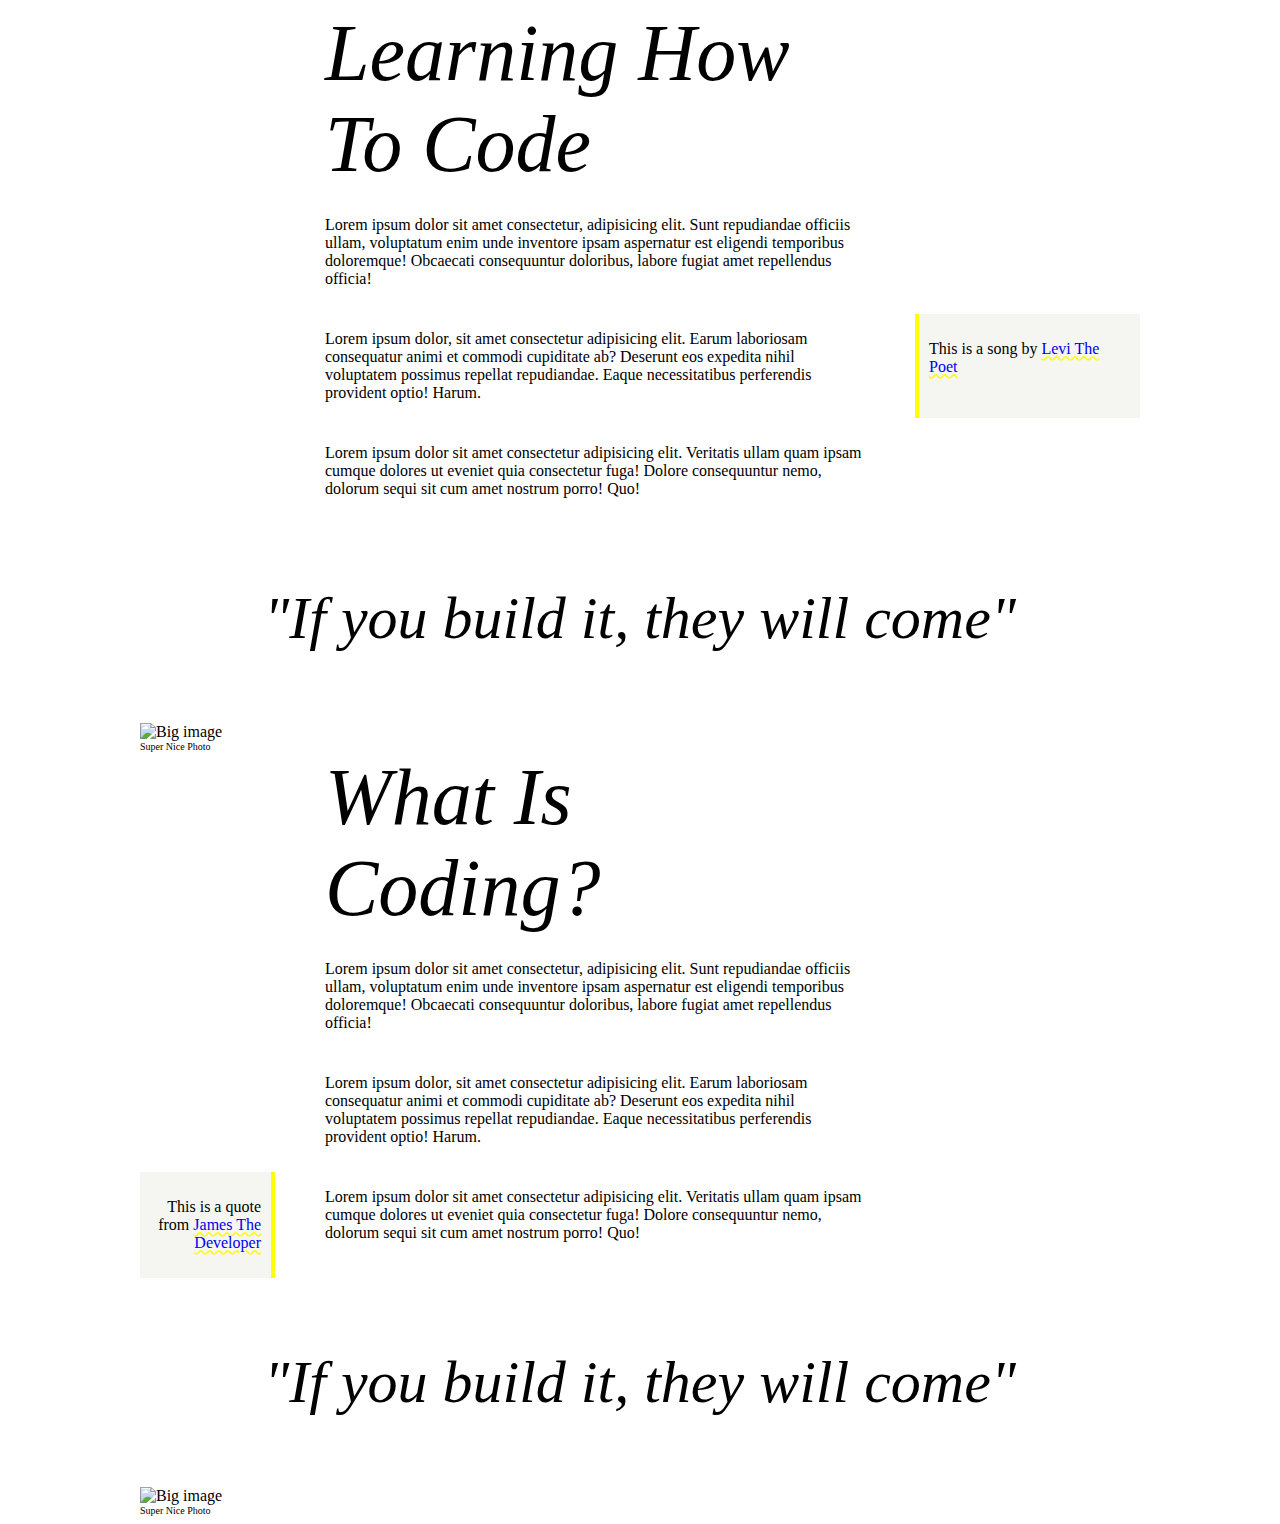
==== blog-post.html @ b2db21c2 "minor tweak to the current files" ====
<!DOCTYPE html>
<html lang="en">
	<head>
		<meta charset="UTF-8" />
		<meta http-equiv="X-UA-Compatible" content="IE=edge" />
		<meta name="viewport" content="width=device-width, initial-scale=1.0" />
		<title>Blog Post</title>
		<link rel="stylesheet" href="app/css/blog.css" />
	</head>
	<body>
		<article class="post">
			<h2>Learning How To Code</h2>
			<p>
				Lorem ipsum dolor sit amet consectetur, adipisicing elit. Sunt
				repudiandae officiis ullam, voluptatum enim unde inventore ipsam
				aspernatur est eligendi temporibus doloremque! Obcaecati
				consequuntur doloribus, labore fugiat amet repellendus officia!
			</p>
			<p>
				Lorem ipsum dolor, sit amet consectetur adipisicing elit. Earum
				laboriosam consequatur animi et commodi cupiditate ab? Deserunt
				eos expedita nihil voluptatem possimus repellat repudiandae.
				Eaque necessitatibus perferendis provident optio! Harum.
			</p>
			<div class="tip tip-right">
				<p>This is a song by <a href="#">Levi The Poet</a></p>
			</div>
			<p>
				Lorem ipsum dolor sit amet consectetur adipisicing elit.
				Veritatis ullam quam ipsam cumque dolores ut eveniet quia
				consectetur fuga! Dolore consequuntur nemo, dolorum sequi sit
				cum amet nostrum porro! Quo!
			</p>

			<blockquote>
				<p>"If you build it, they will come"</p>
			</blockquote>

			<figure>
				<img
					src="https://source.unsplash.com/1000*300"
					alt="Big image"
				/>
				<figcaption>Super Nice Photo</figcaption>
			</figure>
		</article>
		<article class="post">
			<h2>What Is Coding?</h2>
			<p>
				Lorem ipsum dolor sit amet consectetur, adipisicing elit. Sunt
				repudiandae officiis ullam, voluptatum enim unde inventore ipsam
				aspernatur est eligendi temporibus doloremque! Obcaecati
				consequuntur doloribus, labore fugiat amet repellendus officia!
			</p>
			<p>
				Lorem ipsum dolor, sit amet consectetur adipisicing elit. Earum
				laboriosam consequatur animi et commodi cupiditate ab? Deserunt
				eos expedita nihil voluptatem possimus repellat repudiandae.
				Eaque necessitatibus perferendis provident optio! Harum.
			</p>
			<div class="tip tip-left">
				<p>This is a quote from <a href="#">James The Developer</a></p>
			</div>
			<p>
				Lorem ipsum dolor sit amet consectetur adipisicing elit.
				Veritatis ullam quam ipsam cumque dolores ut eveniet quia
				consectetur fuga! Dolore consequuntur nemo, dolorum sequi sit
				cum amet nostrum porro! Quo!
			</p>

			<blockquote>
				<p>"If you build it, they will come"</p>
			</blockquote>

			<figure>
				<img
					src="https://source.unsplash.com/1000*300"
					alt="Big image"
				/>
				<figcaption>Super Nice Photo</figcaption>
			</figure>
		</article>
	</body>
</html>
---- app/css/blog.css ----
html {
    box-sizing: border-box;
    font-size: 100%;
}


h1, h2 {
    font-size: 5rem;
    font-style: italic;
    margin: 0;
    font-weight: 300;
}

img {
    max-width: 100%;
}

a {
    text-decoration: underline wavy yellow;
}

.post {
    display: grid;
    margin: 0 auto;
    max-width: 1000px;
    grid-gap: 10px 50px;
    grid-template-columns: 3fr 12fr 5fr;
}

.post > * {
    grid-column: 2 / -2;
}

.post > figure {
    margin: 0;
    grid-column: 1 / -1;
}

figcaption {
    font-size: .625rem;
}

.post > blockquote {
    grid-column: 1 / -1;
    font-size: 3.75rem;
    font-style: italic;
    margin: 0;
    text-align: center;
}

.tip {
    background: #F5F6F2;
    padding: .625em;
}

.tip-right {
    grid-column: 3 / span 1;
    text-align: left;
    border-left: 4px solid yellow;
}

.tip-left {
    grid-column: 1 / span 1;
    text-align: right;
    border-right: 4px solid yellow;
}
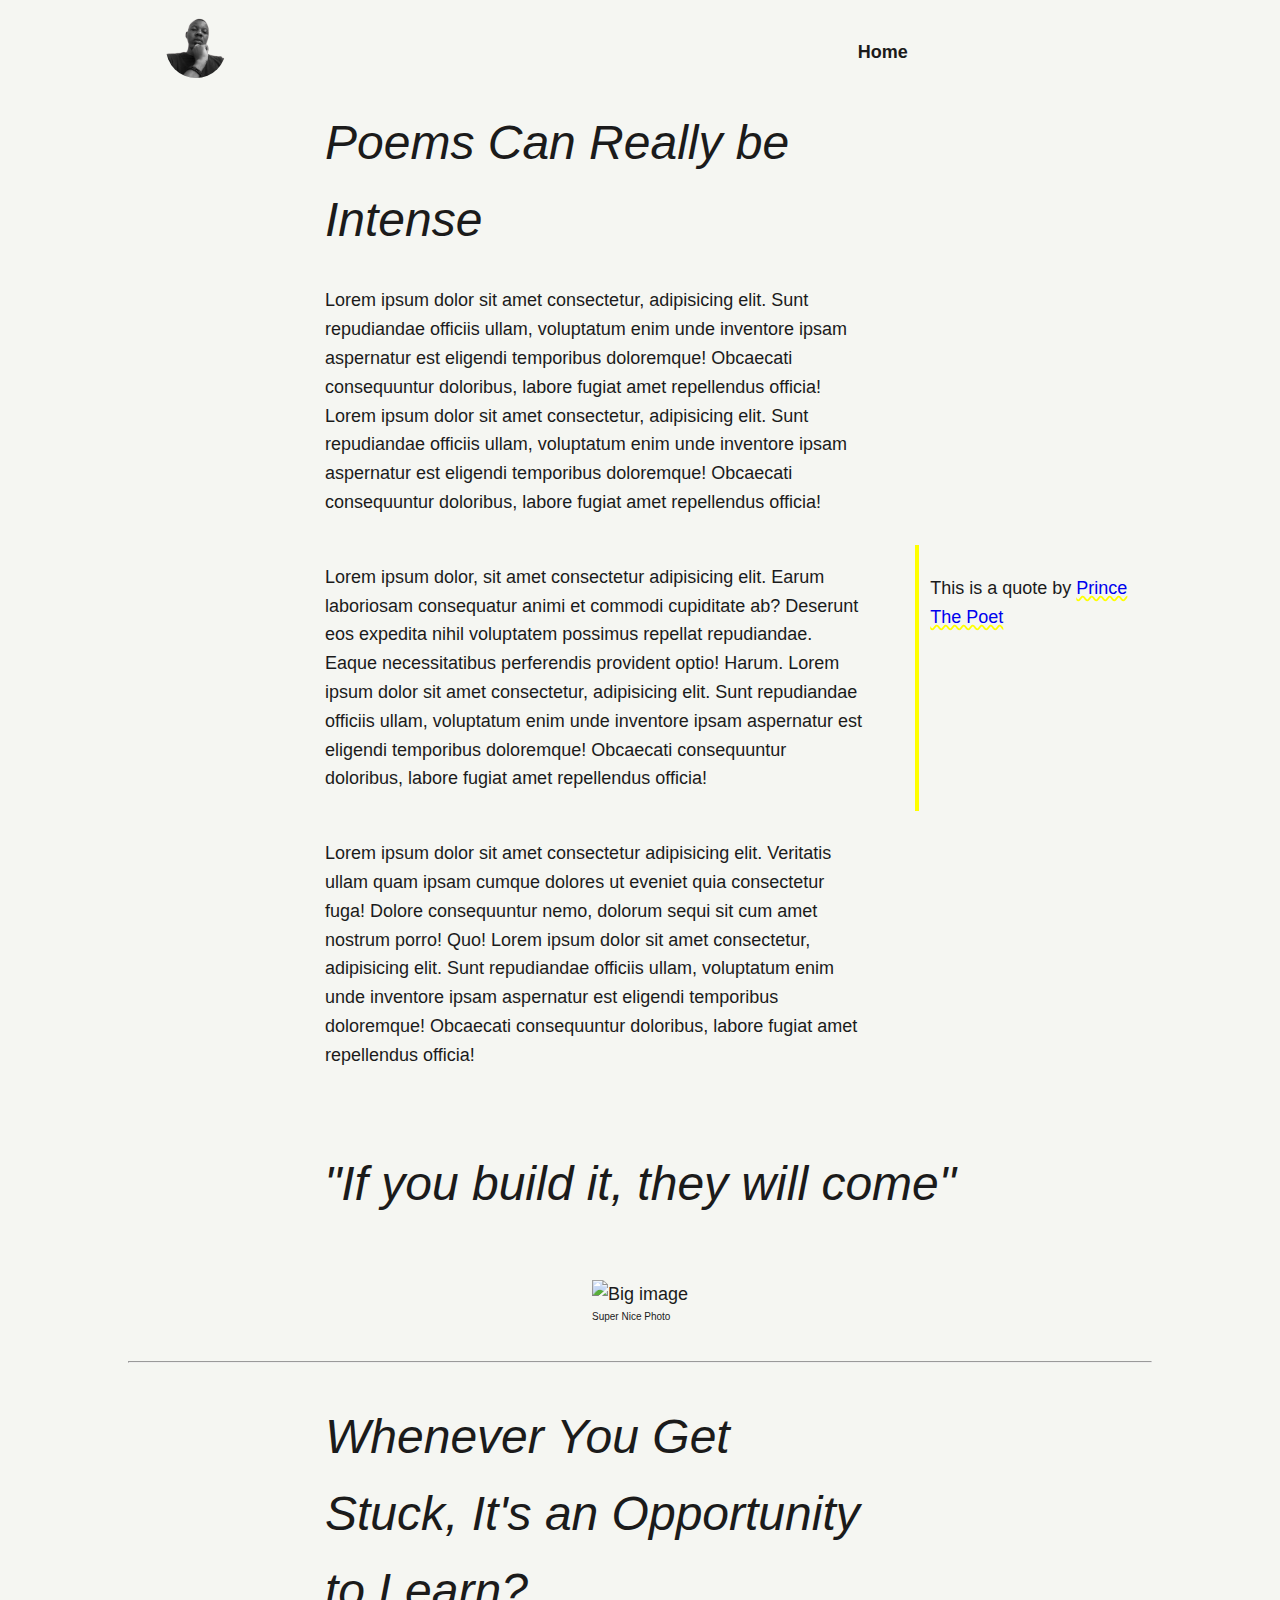
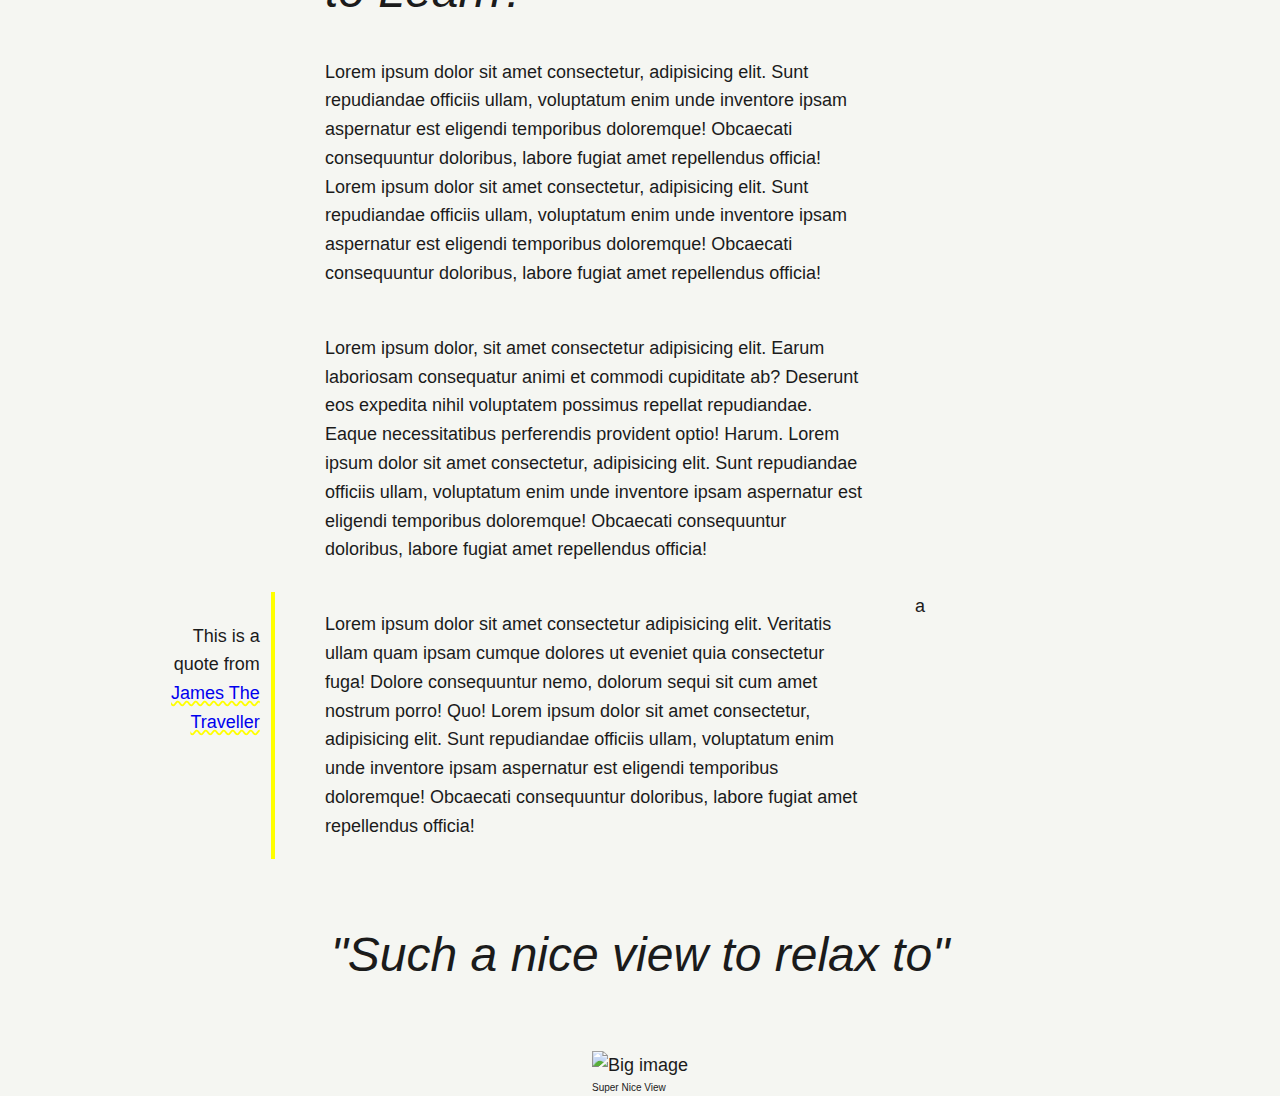
==== commit c78961c7: "🛠️(files): add blog post page" ====
--- a/blog-post.html
+++ b/blog-post.html
@@ -8,9 +8,42 @@
 		<link rel="stylesheet" href="app/css/blog.css" />
 	</head>
 	<body>
+		<header>
+			<div class="nav-wrapper">
+				<div class="logo">
+					<img src="assets/images/logo.png" alt="" width="60px" />
+				</div>
+				<button class="nav-toggle" aria-label="toggle navigation">
+					<span class="humburger"></span>
+				</button>
+				<nav class="nav">
+					<ul class="nav__list">
+						<li class="nav__item">
+							<a href="index.html" class="nav__link home">Home</a>
+						</li>
+						<li class="nav__item">
+							<a href="#services" class="nav__link services">Services</a>
+						</li>
+						<li class="nav__item">
+							<a href="blog-post.html" class="nav__link blog">Blog</a>
+						<li class="nav__item">
+							<a href="#work" class="nav__link projects">Projects</a>
+						</li>
+						</li>
+						<li class="nav__item">
+							<a href="index.html/#about-me" class="nav__link about">About Me</a>
+						</li>
+					</ul>
+				</nav>
+			</div>
+		</header>
 		<article class="post">
-			<h2>Learning How To Code</h2>
+			<h2>Poems Can Really be Intense</h2>
 			<p>
+				Lorem ipsum dolor sit amet consectetur, adipisicing elit. Sunt
+				repudiandae officiis ullam, voluptatum enim unde inventore ipsam
+				aspernatur est eligendi temporibus doloremque! Obcaecati
+				consequuntur doloribus, labore fugiat amet repellendus officia!
 				Lorem ipsum dolor sit amet consectetur, adipisicing elit. Sunt
 				repudiandae officiis ullam, voluptatum enim unde inventore ipsam
 				aspernatur est eligendi temporibus doloremque! Obcaecati
@@ -20,16 +53,24 @@
 				Lorem ipsum dolor, sit amet consectetur adipisicing elit. Earum
 				laboriosam consequatur animi et commodi cupiditate ab? Deserunt
 				eos expedita nihil voluptatem possimus repellat repudiandae.
-				Eaque necessitatibus perferendis provident optio! Harum.
+				Eaque necessitatibus perferendis provident optio! Harum. Lorem
+				ipsum dolor sit amet consectetur, adipisicing elit. Sunt
+				repudiandae officiis ullam, voluptatum enim unde inventore ipsam
+				aspernatur est eligendi temporibus doloremque! Obcaecati
+				consequuntur doloribus, labore fugiat amet repellendus officia!
 			</p>
 			<div class="tip tip-right">
-				<p>This is a song by <a href="#">Levi The Poet</a></p>
+				<p>This is a quote by <a href="#">Prince The Poet</a></p>
 			</div>
 			<p>
 				Lorem ipsum dolor sit amet consectetur adipisicing elit.
 				Veritatis ullam quam ipsam cumque dolores ut eveniet quia
 				consectetur fuga! Dolore consequuntur nemo, dolorum sequi sit
-				cum amet nostrum porro! Quo!
+				cum amet nostrum porro! Quo! Lorem ipsum dolor sit amet
+				consectetur, adipisicing elit. Sunt repudiandae officiis ullam,
+				voluptatum enim unde inventore ipsam aspernatur est eligendi
+				temporibus doloremque! Obcaecati consequuntur doloribus, labore
+				fugiat amet repellendus officia!
 			</p>
 
 			<blockquote>
@@ -38,15 +79,20 @@
 
 			<figure>
 				<img
-					src="https://source.unsplash.com/1000*300"
+					src="https://picsum.photos/id/434/900/600"
 					alt="Big image"
 				/>
 				<figcaption>Super Nice Photo</figcaption>
 			</figure>
 		</article>
+		<hr />
 		<article class="post">
-			<h2>What Is Coding?</h2>
+			<h2>Whenever You Get Stuck, It's an Opportunity to Learn?</h2>
 			<p>
+				Lorem ipsum dolor sit amet consectetur, adipisicing elit. Sunt
+				repudiandae officiis ullam, voluptatum enim unde inventore ipsam
+				aspernatur est eligendi temporibus doloremque! Obcaecati
+				consequuntur doloribus, labore fugiat amet repellendus officia!
 				Lorem ipsum dolor sit amet consectetur, adipisicing elit. Sunt
 				repudiandae officiis ullam, voluptatum enim unde inventore ipsam
 				aspernatur est eligendi temporibus doloremque! Obcaecati
@@ -56,29 +102,38 @@
 				Lorem ipsum dolor, sit amet consectetur adipisicing elit. Earum
 				laboriosam consequatur animi et commodi cupiditate ab? Deserunt
 				eos expedita nihil voluptatem possimus repellat repudiandae.
-				Eaque necessitatibus perferendis provident optio! Harum.
+				Eaque necessitatibus perferendis provident optio! Harum. Lorem
+				ipsum dolor sit amet consectetur, adipisicing elit. Sunt
+				repudiandae officiis ullam, voluptatum enim unde inventore ipsam
+				aspernatur est eligendi temporibus doloremque! Obcaecati
+				consequuntur doloribus, labore fugiat amet repellendus officia!
 			</p>
 			<div class="tip tip-left">
-				<p>This is a quote from <a href="#">James The Developer</a></p>
+				<p>This is a quote from <a href="#">James The Traveller</a></p>
 			</div>
 			<p>
 				Lorem ipsum dolor sit amet consectetur adipisicing elit.
 				Veritatis ullam quam ipsam cumque dolores ut eveniet quia
 				consectetur fuga! Dolore consequuntur nemo, dolorum sequi sit
-				cum amet nostrum porro! Quo!
+				cum amet nostrum porro! Quo! Lorem ipsum dolor sit amet
+				consectetur, adipisicing elit. Sunt repudiandae officiis ullam,
+				voluptatum enim unde inventore ipsam aspernatur est eligendi
+				temporibus doloremque! Obcaecati consequuntur doloribus, labore
+				fugiat amet repellendus officia!
 			</p>
-
+			a
 			<blockquote>
-				<p>"If you build it, they will come"</p>
+				<p>"Such a nice view to relax to"</p>
 			</blockquote>
 
 			<figure>
 				<img
-					src="https://source.unsplash.com/1000*300"
+					src="https://picsum.photos/id/323/900/600"
 					alt="Big image"
 				/>
-				<figcaption>Super Nice Photo</figcaption>
+				<figcaption>Super Nice View</figcaption>
 			</figure>
 		</article>
+		<script src="app/js/index.js"></script>
 	</body>
 </html>
--- a/app/css/blog.css
+++ b/app/css/blog.css
@@ -1,11 +1,66 @@
+*,
+*::before,
+*::after {
+    box-sizing: border-box;
+}
+
+/* Custom Properties, update with my own design */
+
+:root {
+    --ff-primary: 'Source Sans Pro', sans-serif;
+    --ff-secondary: 'Source Code Pro', monospace;
+
+    --fw-reg: 300;
+    --fw--bold: 900;
+
+    /* Initial Color Palette
+        natural
+            - #1B1B1B: Matte Black
+            - #8685EF: Light Purple
+            - #FAF8FF: White (darker)
+            - #302E3D: Black contrasted
+    */
+
+    --clr-light: #F5F6F2;
+    --clr-dark: #1B1B1B;
+    --clr-accent: #CE4F45;
+    --clr-dark-bg: #9DA3A2;
+
+    --fs-h1: 3rem;
+    --fs-h2: 2.25rem;
+    --fs-h3: 1.25rem;
+    --fs-body: 1rem;
+
+    --bs: 0.25em 0.25em 0.75em rgba(0, 0, 0, .25), 0.125em 0.125em 0.25em rgba(0, 0, 0, .15);
+}
+
+@media (min-width: 800px) {
+    :root {
+        --fs-h1: 4.5rem;
+        --fs-h2: 3.75rem;
+        --fs-h3: 1.5rem;
+        --fs-body: 1.125rem;
+    }
+}
+
+/* General styles */
+
 html {
-    box-sizing: border-box;
-    font-size: 100%;
+    scroll-behavior: smooth;
+}
+
+body {
+    background: var(--clr-light);
+    color: var(--clr-dark);
+    margin: 0;
+    font-family: var(--ff-primary);
+    font-size: var(--fs-body);
+    line-height: 1.6;
 }
 
 
 h1, h2 {
-    font-size: 5rem;
+    font-size: 3rem;
     font-style: italic;
     margin: 0;
     font-weight: 300;
@@ -19,6 +74,175 @@
     text-decoration: underline wavy yellow;
 }
 
+/* Header */
+
+header {
+    width: 80%;
+    display: flex;
+    justify-content: space-between;
+    padding: 1em;
+}
+
+.nav-wrapper {
+    width: 70%;
+    margin: 0 auto;
+    display: flex;
+    justify-content: space-between;
+
+}
+
+.logo img {
+    border-radius: 50%;
+
+}
+
+.logo {
+    max-width: 100px;
+}
+
+.nav {
+    position: relative;
+    background: var(--clr-light);
+    color: var(--clr-dark);
+    top: 0;
+    bottom: 0;
+    left: 0;
+    right: 0;
+    z-index: 100;
+
+    transform: translateX(100%);
+    transition: transform 250ms cubic-bezier(.5, 0, .5, 1);
+}
+
+@media (max-width: 600px) {
+    .nav {
+        position: absolute;
+        background: var(--clr-dark);
+        color: var(--clr-light);
+        top: 0;
+        bottom: 0;
+        left: 0;
+        right: 0;
+        z-index: 100;
+    
+        transform: translateX(100%);
+        transition: transform 250ms cubic-bezier(.5, 0, .5, 1);
+    }
+
+    .nav__list {
+        list-style: none;
+        display: flex;
+        height: 100%;
+        flex-direction: column;
+        justify-content: space-evenly;
+        align-items: center;
+        margin: 0;
+        padding: 0;
+    }
+}
+
+
+.nav__list {
+    list-style: none;
+    display: flex;
+    height: 100%;
+    flex-direction: row;
+    justify-content: space-between;
+    align-items: center;
+    margin: 0;
+    padding: 0;
+    gap: 1em;
+}
+
+.nav__link {
+    color: inherit;
+    font-size: var(--fs-h4);
+    font-weight: var(--fw--bold);
+    text-decoration: none;
+}
+
+.nav__list .services, .nav__list .blog, .nav__list .projects, .nav__list .about {
+    display: none;
+}
+
+
+
+.nav__link:hover {
+    color: var(--clr-accent);
+}
+
+.nav-toggle {
+    /* padding: 5em; */
+    background: transparent;
+    border: 0;
+    cursor: pointer;
+    position: absolute;
+    right: 1em;
+    top: 1em;
+    z-index: 15;
+}
+
+.nav-open .nav {
+    transform: translateX(0);
+}
+
+.nav-open .nav-toggle {
+    position: fixed;
+}
+
+.nav-open .humburger {
+    transform: rotate(.625turn); 
+}
+
+.nav-open .humburger::before {
+    transform: rotate(90deg) translateX(-6px);
+}
+
+.nav-open .humburger::after {
+    opacity: 0;
+}
+
+/* Humburger menu */
+@media (min-width: 600px) {
+    .humburger {
+        display: none;
+        visibility: hidden;
+    }
+}
+
+.humburger {
+    display: block;
+    position: relative;
+}
+
+.humburger, 
+.humburger::before,
+.humburger::after {
+    background: var(--clr-accent);
+    width: 2em;
+    height: 3px;
+    border-radius: 1em;
+    transition: transform 250ms ease-in-out;
+}
+
+.humburger::before,
+.humburger::after {
+    content: '';
+    position: absolute;
+    left: 0;
+    right: 0;
+}
+
+.humburger::before {
+    top: 6px;
+}
+
+.humburger::after {
+    bottom: 6px;
+}
+
+/* article section */
+
 .post {
     display: grid;
     margin: 0 auto;
@@ -32,7 +256,7 @@
 }
 
 .post > figure {
-    margin: 0;
+    margin: 0 auto;
     grid-column: 1 / -1;
 }
 
@@ -40,11 +264,18 @@
     font-size: .625rem;
 }
 
+hr {
+    width: 1024px;
+    margin: 0 auto;
+    margin-top: 2em;
+    margin-bottom: 2em;
+}
+
 .post > blockquote {
     grid-column: 1 / -1;
-    font-size: 3.75rem;
+    font-size: 3rem;
     font-style: italic;
-    margin: 0;
+    margin: 0 auto;
     text-align: center;
 }
 
